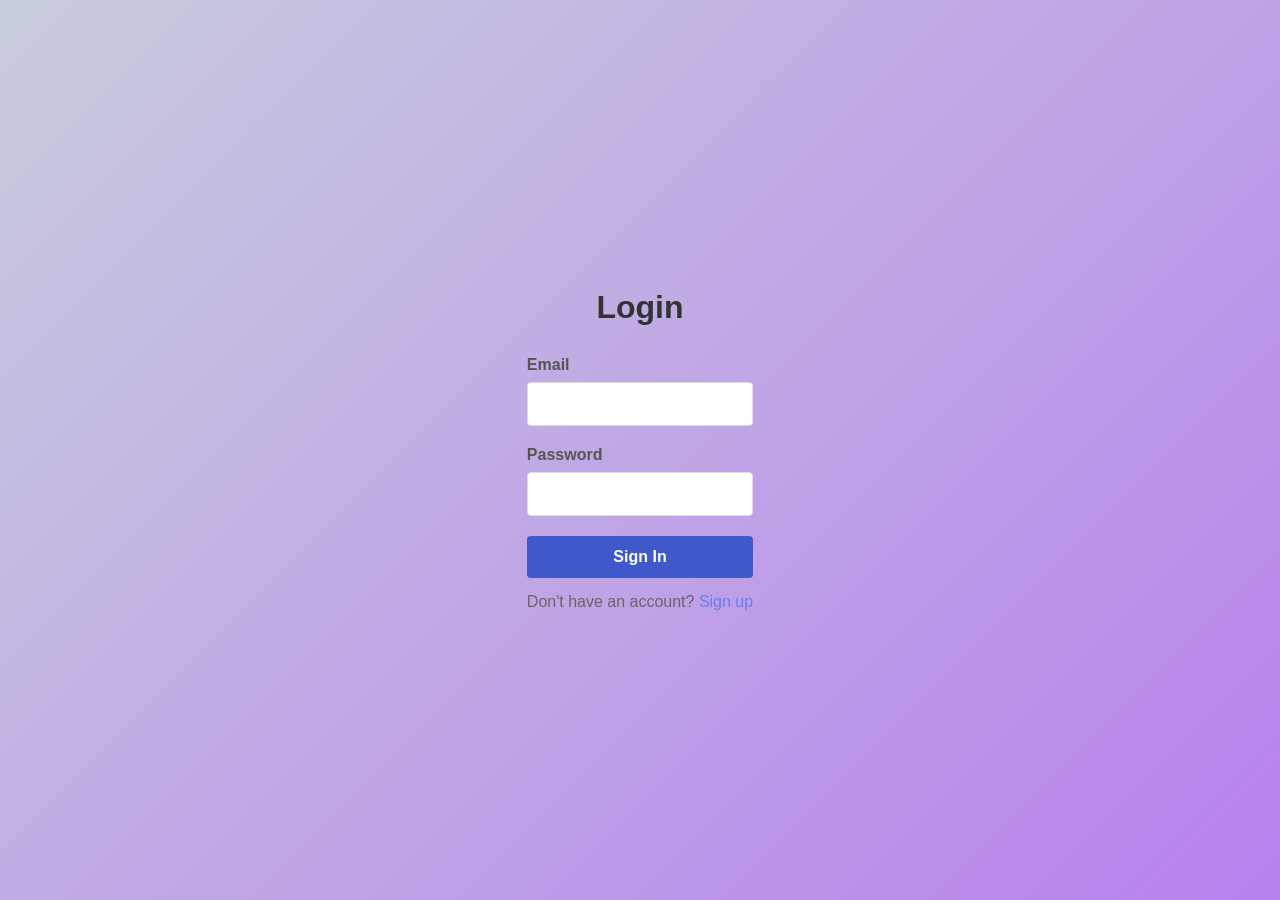
==== index.html @ da8e1d16 "dont worry" ====
<!DOCTYPE html>
<html lang="en">
<head>
    <link rel="stylesheet" href="mainstyle.css">
    <meta charset="UTF-8">
    <meta name="viewport" content="width=device-width, initial-scale=1.0">
    <title>Login</title>
</head>
<body>
    <div class="slogin-container">
        <h1>Login</h1>
        <form>
            <div class="form-group">
                <label for="email">Email</label>
                <input type="email" id="email" name="email" required>
            </div>
            <div class="form-group">
                <label for="password">Password</label>
                <input type="password" id="password" name="password" required>
            </div>
            <button type="submit" onsubmit="location.href='loggedin.html'">Sign In</button>
            <p class="login-link">Don't have an account? <a href="signup.html">Sign up</a></p>
        </form>
    </div>
</body>
</html>
---- mainstyle.css ----
* {
    margin: 0;
    padding: 0;
    box-sizing: border-box;
}

body {
    font-family: Arial, sans-serif;
    background: linear-gradient(135deg, #c8cdde 0%, #b781ed 100%);
    display: flex;
    justify-content: center;
    align-items: center;
    height: 100vh;
}

.login-container {
    background: white;
    padding: 40px;
    border-radius: 8px;
    box-shadow: 0 10px 25px rgba(0, 0, 0, 0.2);
    width: 100%;
    max-width: 400px;
}

h1 {
    text-align: center;
    margin-bottom: 30px;
    color: #333;
}

.form-group {
    margin-bottom: 20px;
}

label {
    display: block;
    margin-bottom: 8px;
    color: #555;
    font-weight: bold;
}

input[type="email"],
input[type="password"] {
    width: 100%;
    padding: 12px;
    border: 1px solid #ddd;
    border-radius: 4px;
    font-size: 16px;
    transition: border-color 0.3s;
}

input[type="email"]:focus,
input[type="password"]:focus {
    outline: none;
    border-color: #667eea;
}

button {
    width: 100%;
    padding: 12px;
    background: #3f58ca;
    color: white;
    border: none;
    border-radius: 4px;
    font-size: 16px;
    font-weight: bold;
    cursor: pointer;
    transition: background 0.3s;
}

button:hover {
    background: #4ba274;
}

.login-link {
    text-align: center;
    margin-top: 15px;
    color: #666;
}

.login-link a {
    color: #667eea;
    text-decoration: none;
}
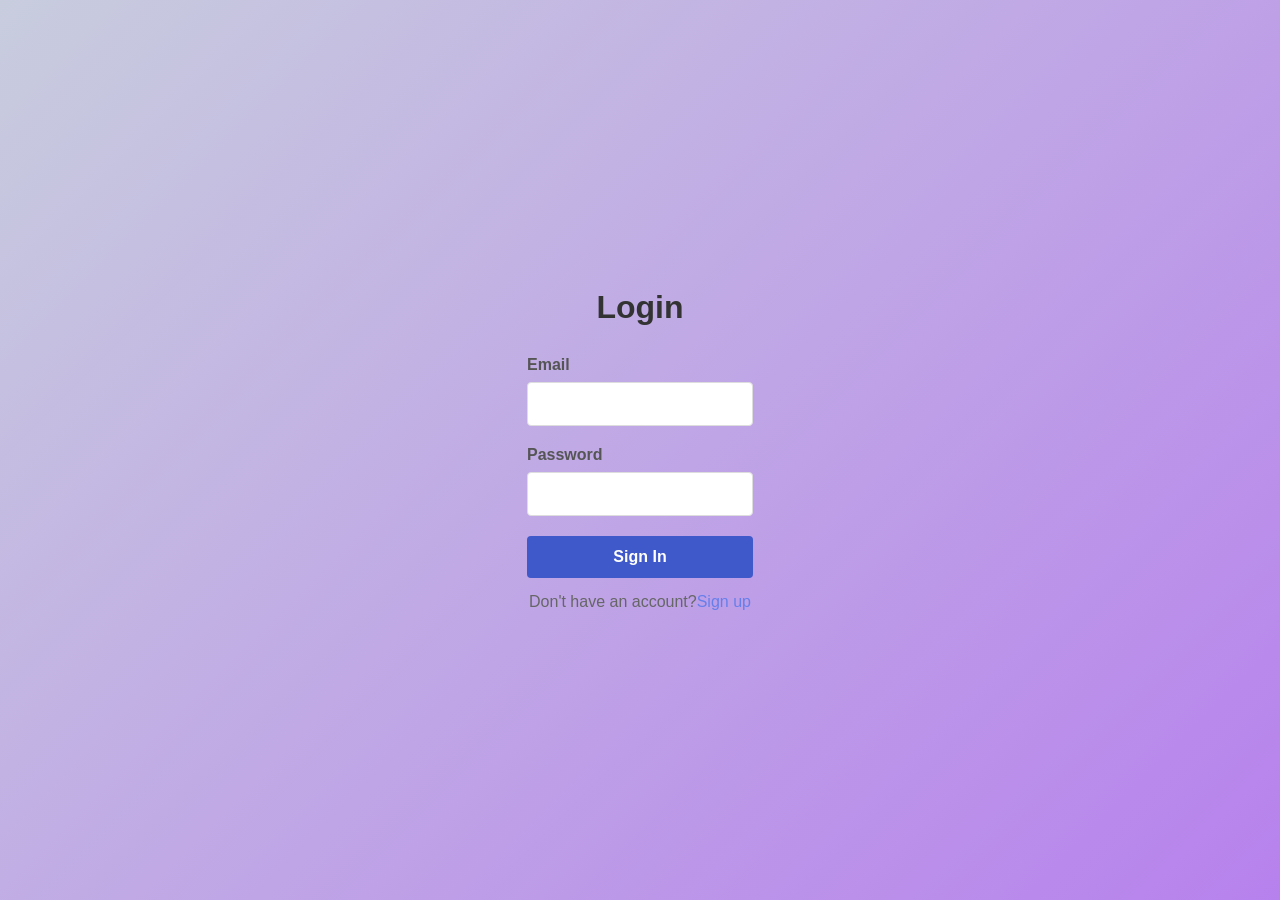
==== commit 04ded8de: "i think i forgot to commit this so sorry! just a small change to one line" ====
--- a/index.html
+++ b/index.html
@@ -9,7 +9,7 @@
 <body>
     <div class="slogin-container">
         <h1>Login</h1>
-        <form>
+        <form action="login.php" method="POST">
             <div class="form-group">
                 <label for="email">Email</label>
                 <input type="email" id="email" name="email" required>
@@ -18,8 +18,8 @@
                 <label for="password">Password</label>
                 <input type="password" id="password" name="password" required>
             </div>
-            <button type="submit" onsubmit="location.href='loggedin.html'">Sign In</button>
-            <p class="login-link">Don't have an account? <a href="signup.html">Sign up</a></p>
+            <button type="submit">Sign In</button>
+            <p class="login-link">Don't have an account?<a href="signup.html">Sign up</a></p>
         </form>
     </div>
 </body>
